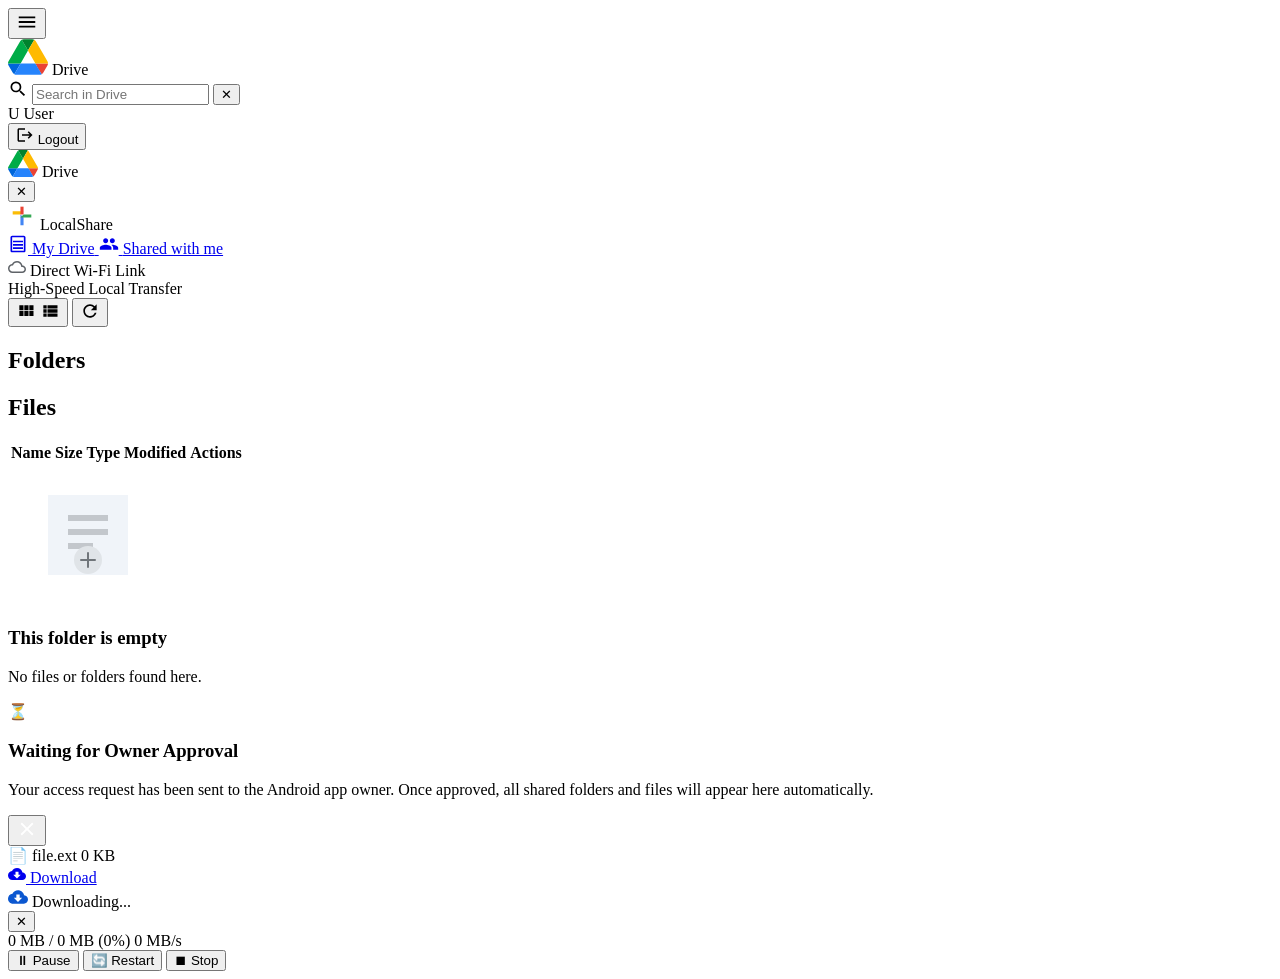
==== app/src/main/assets/www/index.html @ a2ed6866 "Add main CSS styles for Google Drive-like application layout and components" ====
<!doctype html>
<html lang="en">
<head>
  <meta charset="utf-8"/>
  <meta name="viewport" content="width=device-width, initial-scale=1, maximum-scale=1, viewport-fit=cover"/>
  <title>Google Drive - LocalShare</title>
  <link rel="stylesheet" href="/static/styles.css"/>
</head>
<body>
  <div class="drive-app">
    <!-- Top Google Drive Navigation Bar -->
    <header class="drive-topbar">
      <div class="topbar-left">
        <button id="btnToggleSidebar" class="btn-sidebar-toggle" aria-label="Toggle navigation menu" title="Main menu">
          <svg viewBox="0 0 24 24" width="22" height="22" fill="currentColor">
            <path d="M3 18h18v-2H3v2zm0-5h18v-2H3v2zm0-7v2h18V6H3z"/>
          </svg>
        </button>
        <div class="drive-logo-wrap" id="btnLogoHome" title="Google Drive">
          <!-- Official Google Drive Tri-color Triangle SVG -->
          <svg class="drive-logo-svg" viewBox="0 0 87.3 78" width="40" height="36">
            <path d="m6.6 66.85 3.85 6.65c.8 1.4 1.95 2.5 3.3 3.3l13.75-23.8h-27.5c0 1.55.4 3.1 1.2 4.5z" fill="#0066da"/>
            <path d="m43.65 25-13.75-23.8c-1.35.8-2.5 1.9-3.3 3.3l-25.4 44c-.8 1.4-1.2 2.95-1.2 4.5h27.5z" fill="#00ac47"/>
            <path d="m73.55 76.8c1.35-.8 2.5-1.9 3.3-3.3l1.6-2.75 7.65-13.25c.8-1.4 1.2-2.95 1.2-4.5h-27.502l5.852 11.5z" fill="#ea4335"/>
            <path d="m43.65 25 13.75-23.8c-1.35-.8-2.9-1.2-4.5-1.2h-18.5c-1.6 0-3.15.45-4.5 1.25z" fill="#00832d"/>
            <path d="m59.8 53h-32.3l-13.75 23.8c1.35.8 2.9 1.2 4.5 1.2h50.8c1.6 0 3.15-.45 4.5-1.2z" fill="#2684fc"/>
            <path d="m73.4 26.5-12.7-22c-.8-1.4-1.95-2.5-3.3-3.3l-13.75 23.8 16.15 28h27.45c0-1.55-.4-3.1-1.2-4.5z" fill="#ffba00"/>
          </svg>
          <span class="drive-brand-text">Drive</span>
        </div>
      </div>

      <!-- Center Search Bar (Google Drive Style) -->
      <div class="topbar-center">
        <div class="drive-search-box">
          <svg class="search-icon" viewBox="0 0 24 24" width="20" height="20">
            <path d="M15.5 14h-.79l-.28-.27A6.471 6.471 0 0 0 16 9.5 6.5 6.5 0 1 0 9.5 16c1.61 0 3.09-.59 4.23-1.57l.27.28v.79l5 4.99L20.49 19l-4.99-5zm-6 0C7.01 14 5 11.99 5 9.5S7.01 5 9.5 5 14 7.01 14 9.5 11.99 14 9.5 14z" fill="currentColor"/>
          </svg>
          <input type="text" id="searchInput" placeholder="Search in Drive" autocomplete="off"/>
          <button id="btnClearSearch" class="btn-clear-search hidden" title="Clear search">✕</button>
        </div>
      </div>

      <!-- Topbar Right Profile & Logout -->
      <div class="topbar-right">
        <div class="user-profile-badge" id="userBadge" title="Account">
          <span class="avatar-initial" id="avatarInitial">U</span>
          <span class="user-name-text" id="userName">User</span>
        </div>
        <button id="btnLogout" class="btn-drive-logout" title="Sign out">
          <svg viewBox="0 0 24 24" width="18" height="18" fill="currentColor">
            <path d="M17 7l-1.41 1.41L18.17 11H8v2h10.17l-2.58 2.58L17 17l5-5zM4 5h8V3H4c-1.1 0-2 .9-2 2v14c0 1.1.9 2 2 2h8v-2H4V5z"/>
          </svg>
          <span>Logout</span>
        </button>
      </div>
    </header>

    <!-- App Body (Sidebar + Content) -->
    <div class="drive-body">
      <!-- Backdrop for mobile drawer -->
      <div id="sidebarBackdrop" class="sidebar-backdrop"></div>

      <!-- Left Sidebar -->
      <aside class="drive-sidebar" id="driveSidebar">
        <!-- Mobile Drawer Top Bar -->
        <div class="sidebar-mobile-header">
          <div class="sidebar-mobile-title">
            <svg class="drive-logo-svg" viewBox="0 0 87.3 78" width="30" height="27">
              <path d="m6.6 66.85 3.85 6.65c.8 1.4 1.95 2.5 3.3 3.3l13.75-23.8h-27.5c0 1.55.4 3.1 1.2 4.5z" fill="#0066da"/>
              <path d="m43.65 25-13.75-23.8c-1.35.8-2.5 1.9-3.3 3.3l-25.4 44c-.8 1.4-1.2 2.95-1.2 4.5h27.5z" fill="#00ac47"/>
              <path d="m73.55 76.8c1.35-.8 2.5-1.9 3.3-3.3l1.6-2.75 7.65-13.25c.8-1.4 1.2-2.95 1.2-4.5h-27.502l5.852 11.5z" fill="#ea4335"/>
              <path d="m43.65 25 13.75-23.8c-1.35-.8-2.9-1.2-4.5-1.2h-18.5c-1.6 0-3.15.45-4.5 1.25z" fill="#00832d"/>
              <path d="m59.8 53h-32.3l-13.75 23.8c1.35.8 2.9 1.2 4.5 1.2h50.8c1.6 0 3.15-.45 4.5-1.2z" fill="#2684fc"/>
              <path d="m73.4 26.5-12.7-22c-.8-1.4-1.95-2.5-3.3-3.3l-13.75 23.8 16.15 28h27.45c0-1.55-.4-3.1-1.2-4.5z" fill="#ffba00"/>
            </svg>
            <span class="drive-brand-text">Drive</span>
          </div>
          <button id="btnCloseSidebar" class="btn-sidebar-close" aria-label="Close menu" title="Close">✕</button>
        </div>

        <!-- Google New Button (Replica Pill) -->
        <div class="new-btn-wrap">
          <div class="drive-new-btn" id="sidebarNewBtn" title="Local Drive Ready">
            <svg viewBox="0 0 36 36" width="28" height="28">
              <path fill="#4285F4" d="M16 16v14h4V20z"/>
              <path fill="#34A853" d="M30 16H20l-4 4h14z"/>
              <path fill="#FBBC05" d="M6 16h10l4-4H6z"/>
              <path fill="#EA4335" d="M20 16V6h-4v10z"/>
              <path fill="none" d="M0 0h36v36H0z"/>
            </svg>
            <span>LocalShare</span>
          </div>
        </div>

        <!-- Sidebar Navigation Items -->
        <nav class="drive-nav">
          <a href="#/folders/root" class="nav-item active" id="navMyDrive">
            <svg viewBox="0 0 24 24" width="20" height="20" fill="currentColor">
              <path d="M19 2H5c-1.1 0-2 .9-2 2v16c0 1.1.9 2 2 2h14c1.1 0 2-.9 2-2V4c0-1.1-.9-2-2-2zm0 18H5V4h14v16zM6 16h12v2H6zm0-4h12v2H6zm0-4h12v2H6z"/>
            </svg>
            <span>My Drive</span>
          </a>
          <a href="#/folders/root" class="nav-item" id="navShared">
            <svg viewBox="0 0 24 24" width="20" height="20" fill="currentColor">
              <path d="M16 11c1.66 0 2.99-1.34 2.99-3S17.66 5 16 5c-1.66 0-3 1.34-3 3s1.34 3 3 3zm-8 0c1.66 0 2.99-1.34 2.99-3S9.66 5 8 5C6.34 5 5 6.34 5 8s1.34 3 3 3zm0 2c-2.33 0-7 1.17-7 3.5V19h14v-2.5c0-2.33-4.67-3.5-7-3.5zm8 0c-.29 0-.62.02-.97.05 1.16.84 1.97 1.97 1.97 3.45V19h6v-2.5c0-2.33-4.67-3.5-7-3.5z"/>
            </svg>
            <span>Shared with me</span>
          </a>
          <div class="nav-divider"></div>
        </nav>

        <!-- Bottom Local Network Status -->
        <div class="sidebar-storage-box">
          <div class="storage-title">
            <svg viewBox="0 0 24 24" width="18" height="18" fill="#5f6368">
              <path d="M19.35 10.04C18.67 6.59 15.64 4 12 4 9.11 4 6.6 5.64 5.35 8.04 2.34 8.36 0 10.91 0 14c0 3.31 2.69 6 6 6h13c2.76 0 5-2.24 5-5 0-2.64-2.05-4.78-4.65-4.96zM19 18H6c-2.21 0-4-1.79-4-4 0-2.05 1.53-3.76 3.56-3.97l1.07-.11.5-.95C8.08 7.14 9.94 6 12 6c2.62 0 4.88 1.86 5.39 4.43l.3 1.5 1.53.11c1.56.1 2.78 1.41 2.78 2.96 0 1.65-1.35 3-3 3z"/>
            </svg>
            <span>Direct Wi-Fi Link</span>
          </div>
          <div class="storage-meter">
            <div class="storage-meter-fill"></div>
          </div>
          <div class="storage-caption">High-Speed Local Transfer</div>
        </div>
      </aside>

      <!-- Main Workspace -->
      <main class="drive-main">
        <!-- Main Breadcrumbs & Action Toolbar -->
        <div class="drive-main-header">
          <div class="drive-breadcrumbs" id="breadcrumbsContainer">
            <!-- Dynamically populated breadcrumb chips -->
          </div>

          <!-- Toolbar actions (View switcher, Refresh) -->
          <div class="drive-actions-toolbar">
            <button id="btnViewToggle" class="drive-tool-btn" title="Toggle List/Grid View">
              <svg id="iconGridView" viewBox="0 0 24 24" width="20" height="20" fill="currentColor">
                <path d="M4 11h5V5H4v6zm0 7h5v-6H4v6zm6 0h5v-6h-5v6zm6 0h5v-6h-5v6zm-6-7h5V5h-5v6zm6-6v6h5V5h-5z"/>
              </svg>
              <svg id="iconListView" class="hidden" viewBox="0 0 24 24" width="20" height="20" fill="currentColor">
                <path d="M4 14h4v-4H4v4zm0 5h4v-4H4v4zM4 9h4V5H4v4zm5 5h12v-4H9v4zm0 5h12v-4H9v4zM9 5v4h12V5H9z"/>
              </svg>
            </button>
            <button id="btnRefresh" class="drive-tool-btn" title="Refresh files">
              <svg viewBox="0 0 24 24" width="20" height="20" fill="currentColor">
                <path d="M17.65 6.35C16.2 4.9 14.21 4 12 4c-4.42 0-7.99 3.58-7.99 8s3.57 8 7.99 8c3.73 0 6.84-2.55 7.73-6h-2.08c-.82 2.33-3.04 4-5.65 4-3.31 0-6-2.69-6-6s2.69-6 6-6c1.66 0 3.14.69 4.22 1.78L13 11h7V4l-2.35 2.35z"/>
              </svg>
            </button>
          </div>
        </div>

        <!-- Scrollable Content View (Folders + Files) -->
        <div class="drive-content-scroll" id="contentScroll">
          <!-- Section 1: Folders -->
          <section id="foldersSection" class="content-section hidden">
            <h2 class="section-title">Folders</h2>
            <div id="foldersGrid" class="folders-grid"></div>
          </section>

          <!-- Section 2: Files -->
          <section id="filesSection" class="content-section hidden">
            <h2 class="section-title" id="filesSectionTitle">Files</h2>
            
            <!-- Grid View for Files -->
            <div id="filesGrid" class="files-grid"></div>

            <!-- List View for Files (Table) -->
            <div id="filesTableWrap" class="files-table-wrap hidden">
              <table class="drive-table">
                <thead>
                  <tr>
                    <th class="th-name">Name</th>
                    <th class="th-size">Size</th>
                    <th class="th-type">Type</th>
                    <th class="th-date">Modified</th>
                    <th class="th-actions">Actions</th>
                  </tr>
                </thead>
                <tbody id="filesTableBody"></tbody>
              </table>
            </div>
          </section>

          <!-- Empty State (Google Drive Style) -->
          <div id="emptyState" class="drive-empty-state hidden">
            <div class="empty-illustration">
              <svg viewBox="0 0 160 140" width="160" height="140">
                <path d="M40 30h80v80H40z" fill="#f0f4f9" rx="8"/>
                <path d="M60 50h40v6H60zm0 14h40v6H60zm0 14h25v6H60z" fill="#c3c7cc"/>
                <circle cx="80" cy="95" r="14" fill="#e0e4e8"/>
                <path d="M80 88v14m-7-7h14" stroke="#70757a" stroke-width="2" stroke-linecap="round"/>
              </svg>
            </div>
            <h3 id="emptyTitle">This folder is empty</h3>
            <p id="emptyDesc">No files or folders found here.</p>
          </div>

          <!-- Pending Approval Alert -->
          <div id="approvalNotice" class="approval-notice hidden">
            <div class="notice-icon">⏳</div>
            <div class="notice-content">
              <h3>Waiting for Owner Approval</h3>
              <p>Your access request has been sent to the Android app owner. Once approved, all shared folders and files will appear here automatically.</p>
            </div>
          </div>
        </div>
      </main>
    </div>

    <!-- Google Drive File Preview Modal (Fullscreen Overlay) -->
    <div id="previewModal" class="preview-modal hidden">
      <div class="modal-topbar">
        <div class="modal-topbar-left">
          <button id="btnCloseModal" class="modal-btn-icon" title="Close (Esc)">
            <svg viewBox="0 0 24 24" width="22" height="22" fill="white">
              <path d="M19 6.41L17.59 5 12 10.59 6.41 5 5 6.41 10.59 12 5 17.59 6.41 19 12 13.41 17.59 19 19 17.59 13.41 12z"/>
            </svg>
          </button>
          <div class="modal-file-info">
            <span class="modal-file-icon" id="modalFileIcon">📄</span>
            <span class="modal-file-name" id="modalFileName">file.ext</span>
            <span class="modal-file-size" id="modalFileSize">0 KB</span>
          </div>
        </div>
        <div class="modal-topbar-right">
          <a id="modalDownloadBtn" class="modal-btn-download" href="#" download>
            <svg viewBox="0 0 24 24" width="18" height="18" fill="currentColor">
              <path d="M19.35 10.04C18.67 6.59 15.64 4 12 4 9.11 4 6.6 5.64 5.35 8.04 2.34 8.36 0 10.91 0 14c0 3.31 2.69 6 6 6h13c2.76 0 5-2.24 5-5 0-2.64-2.05-4.78-4.65-4.96zM17 13l-5 5-5-5h3V9h4v4h3z"/>
            </svg>
            <span>Download</span>
          </a>
        </div>
      </div>

      <!-- Preview Body Container -->
      <div class="modal-preview-body" id="modalPreviewBody">
        <!-- Rendered dynamically (Image, Video, Audio, PDF, Code/Text, or Generic) -->
      </div>
    </div>

    <!-- Google Drive Resumable Chunk Download Drawer -->
    <div id="downloadDrawer" class="download-drawer hidden">
      <div class="drawer-header">
        <div class="drawer-title-wrap">
          <svg viewBox="0 0 24 24" width="20" height="20" fill="#0b57d0">
            <path d="M19.35 10.04C18.67 6.59 15.64 4 12 4 9.11 4 6.6 5.64 5.35 8.04 2.34 8.36 0 10.91 0 14c0 3.31 2.69 6 6 6h13c2.76 0 5-2.24 5-5 0-2.64-2.05-4.78-4.65-4.96zM17 13l-5 5-5-5h3V9h4v4h3z"/>
          </svg>
          <span id="drawerFileName" class="drawer-file-name">Downloading...</span>
        </div>
        <button id="btnCloseDrawer" class="drawer-btn-icon" title="Close">✕</button>
      </div>
      <div class="drawer-body" id="drawerBody">
        <div class="download-progress-track">
          <div id="downloadProgressBar" class="download-progress-bar"></div>
        </div>
        <div class="download-stats-row">
          <span id="downloadStatsText">0 MB / 0 MB (0%)</span>
          <span id="downloadSpeedText">0 MB/s</span>
        </div>
        <div class="download-controls-row">
          <button id="btnPauseResumeDownload" class="btn-drawer-action" title="Pause / Resume">
            <span id="pauseResumeIcon">⏸</span>
            <span id="pauseResumeLabel">Pause</span>
          </button>
          <button id="btnRestartDownload" class="btn-drawer-action" title="Restart">
            <span>🔄</span>
            <span>Restart</span>
          </button>
          <button id="btnCancelDownload" class="btn-drawer-action danger" title="Stop">
            <span>⏹</span>
            <span>Stop</span>
          </button>
        </div>
      </div>
    </div>
  </div>

  <script src="/static/app.js"></script>
</body>
</html>
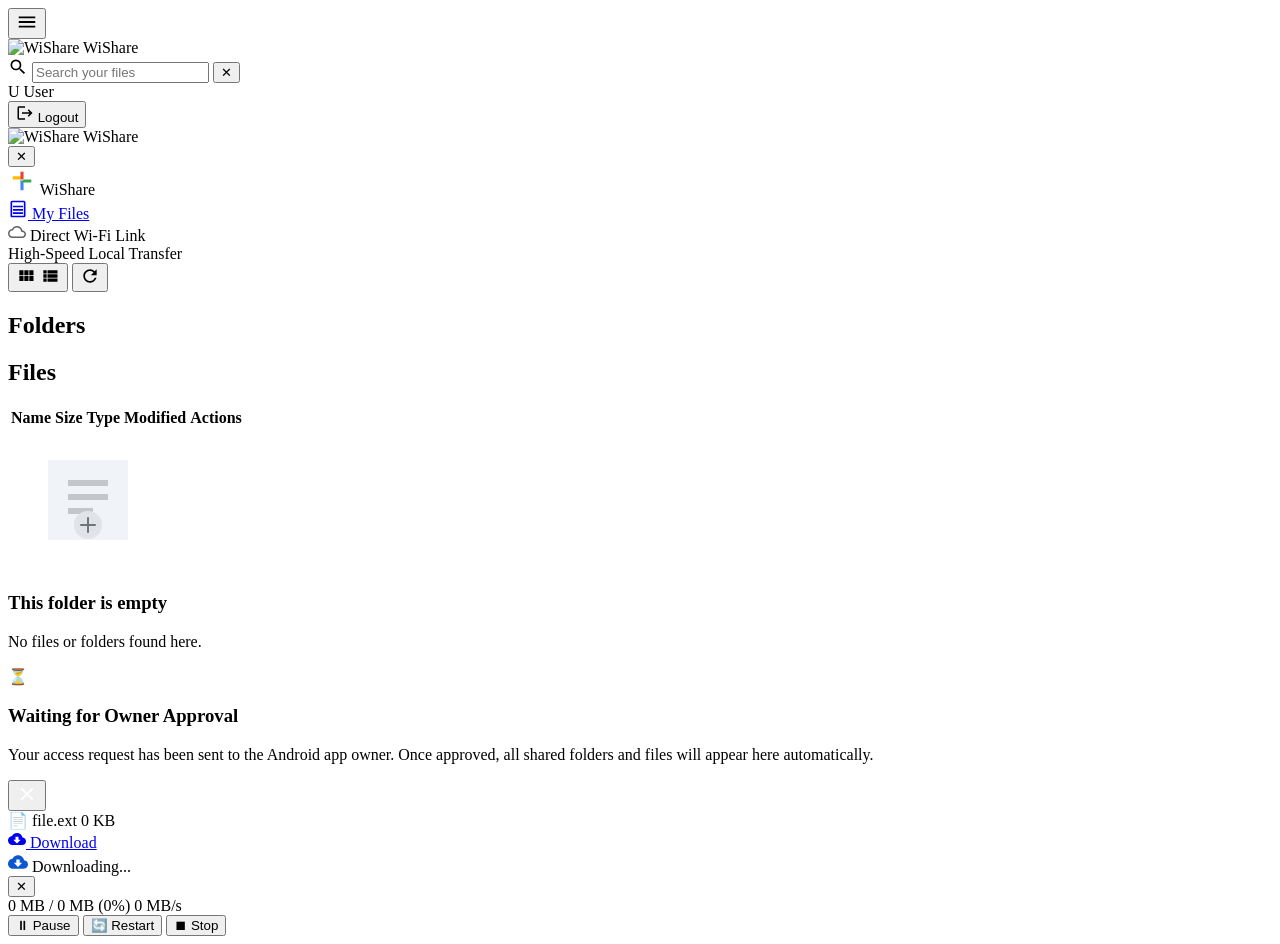
==== commit 97ad7416: "feat: initial implementation of WiShare Android file sharing app and web UI" ====
--- a/app/src/main/assets/www/index.html
+++ b/app/src/main/assets/www/index.html
@@ -1,42 +1,40 @@
 <!doctype html>
 <html lang="en">
+
 <head>
-  <meta charset="utf-8"/>
-  <meta name="viewport" content="width=device-width, initial-scale=1, maximum-scale=1, viewport-fit=cover"/>
-  <title>Google Drive - LocalShare</title>
-  <link rel="stylesheet" href="/static/styles.css"/>
+  <meta charset="utf-8" />
+  <meta name="viewport" content="width=device-width, initial-scale=1, maximum-scale=1, viewport-fit=cover" />
+  <title>WiShare — Fast, Private File Sharing</title>
+  <meta name="theme-color" content="#080d1c" />
+  <link rel="icon" type="image/png" href="/static/wishare-icon.png" />
+  <link rel="stylesheet" href="/static/styles.css" />
 </head>
+
 <body>
   <div class="drive-app">
-    <!-- Top Google Drive Navigation Bar -->
+    <!-- WiShare Navigation -->
     <header class="drive-topbar">
       <div class="topbar-left">
         <button id="btnToggleSidebar" class="btn-sidebar-toggle" aria-label="Toggle navigation menu" title="Main menu">
           <svg viewBox="0 0 24 24" width="22" height="22" fill="currentColor">
-            <path d="M3 18h18v-2H3v2zm0-5h18v-2H3v2zm0-7v2h18V6H3z"/>
+            <path d="M3 18h18v-2H3v2zm0-5h18v-2H3v2zm0-7v2h18V6H3z" />
           </svg>
         </button>
-        <div class="drive-logo-wrap" id="btnLogoHome" title="Google Drive">
-          <!-- Official Google Drive Tri-color Triangle SVG -->
-          <svg class="drive-logo-svg" viewBox="0 0 87.3 78" width="40" height="36">
-            <path d="m6.6 66.85 3.85 6.65c.8 1.4 1.95 2.5 3.3 3.3l13.75-23.8h-27.5c0 1.55.4 3.1 1.2 4.5z" fill="#0066da"/>
-            <path d="m43.65 25-13.75-23.8c-1.35.8-2.5 1.9-3.3 3.3l-25.4 44c-.8 1.4-1.2 2.95-1.2 4.5h27.5z" fill="#00ac47"/>
-            <path d="m73.55 76.8c1.35-.8 2.5-1.9 3.3-3.3l1.6-2.75 7.65-13.25c.8-1.4 1.2-2.95 1.2-4.5h-27.502l5.852 11.5z" fill="#ea4335"/>
-            <path d="m43.65 25 13.75-23.8c-1.35-.8-2.9-1.2-4.5-1.2h-18.5c-1.6 0-3.15.45-4.5 1.25z" fill="#00832d"/>
-            <path d="m59.8 53h-32.3l-13.75 23.8c1.35.8 2.9 1.2 4.5 1.2h50.8c1.6 0 3.15-.45 4.5-1.2z" fill="#2684fc"/>
-            <path d="m73.4 26.5-12.7-22c-.8-1.4-1.95-2.5-3.3-3.3l-13.75 23.8 16.15 28h27.45c0-1.55-.4-3.1-1.2-4.5z" fill="#ffba00"/>
-          </svg>
-          <span class="drive-brand-text">Drive</span>
-        </div>
-      </div>
-
-      <!-- Center Search Bar (Google Drive Style) -->
+        <div class="drive-logo-wrap" id="btnLogoHome" title="WiShare home">
+          <img class="drive-logo-svg" src="/static/wishare-icon.png" alt="WiShare" />
+          <span class="drive-brand-text">WiShare</span>
+        </div>
+      </div>
+
+      <!-- Center Search Bar (WiShare) -->
       <div class="topbar-center">
         <div class="drive-search-box">
           <svg class="search-icon" viewBox="0 0 24 24" width="20" height="20">
-            <path d="M15.5 14h-.79l-.28-.27A6.471 6.471 0 0 0 16 9.5 6.5 6.5 0 1 0 9.5 16c1.61 0 3.09-.59 4.23-1.57l.27.28v.79l5 4.99L20.49 19l-4.99-5zm-6 0C7.01 14 5 11.99 5 9.5S7.01 5 9.5 5 14 7.01 14 9.5 11.99 14 9.5 14z" fill="currentColor"/>
-          </svg>
-          <input type="text" id="searchInput" placeholder="Search in Drive" autocomplete="off"/>
+            <path
+              d="M15.5 14h-.79l-.28-.27A6.471 6.471 0 0 0 16 9.5 6.5 6.5 0 1 0 9.5 16c1.61 0 3.09-.59 4.23-1.57l.27.28v.79l5 4.99L20.49 19l-4.99-5zm-6 0C7.01 14 5 11.99 5 9.5S7.01 5 9.5 5 14 7.01 14 9.5 11.99 14 9.5 14z"
+              fill="currentColor" />
+          </svg>
+          <input type="text" id="searchInput" placeholder="Search your files" autocomplete="off" />
           <button id="btnClearSearch" class="btn-clear-search hidden" title="Clear search">✕</button>
         </div>
       </div>
@@ -49,7 +47,8 @@
         </div>
         <button id="btnLogout" class="btn-drive-logout" title="Sign out">
           <svg viewBox="0 0 24 24" width="18" height="18" fill="currentColor">
-            <path d="M17 7l-1.41 1.41L18.17 11H8v2h10.17l-2.58 2.58L17 17l5-5zM4 5h8V3H4c-1.1 0-2 .9-2 2v14c0 1.1.9 2 2 2h8v-2H4V5z"/>
+            <path
+              d="M17 7l-1.41 1.41L18.17 11H8v2h10.17l-2.58 2.58L17 17l5-5zM4 5h8V3H4c-1.1 0-2 .9-2 2v14c0 1.1.9 2 2 2h8v-2H4V5z" />
           </svg>
           <span>Logout</span>
         </button>
@@ -66,15 +65,8 @@
         <!-- Mobile Drawer Top Bar -->
         <div class="sidebar-mobile-header">
           <div class="sidebar-mobile-title">
-            <svg class="drive-logo-svg" viewBox="0 0 87.3 78" width="30" height="27">
-              <path d="m6.6 66.85 3.85 6.65c.8 1.4 1.95 2.5 3.3 3.3l13.75-23.8h-27.5c0 1.55.4 3.1 1.2 4.5z" fill="#0066da"/>
-              <path d="m43.65 25-13.75-23.8c-1.35.8-2.5 1.9-3.3 3.3l-25.4 44c-.8 1.4-1.2 2.95-1.2 4.5h27.5z" fill="#00ac47"/>
-              <path d="m73.55 76.8c1.35-.8 2.5-1.9 3.3-3.3l1.6-2.75 7.65-13.25c.8-1.4 1.2-2.95 1.2-4.5h-27.502l5.852 11.5z" fill="#ea4335"/>
-              <path d="m43.65 25 13.75-23.8c-1.35-.8-2.9-1.2-4.5-1.2h-18.5c-1.6 0-3.15.45-4.5 1.25z" fill="#00832d"/>
-              <path d="m59.8 53h-32.3l-13.75 23.8c1.35.8 2.9 1.2 4.5 1.2h50.8c1.6 0 3.15-.45 4.5-1.2z" fill="#2684fc"/>
-              <path d="m73.4 26.5-12.7-22c-.8-1.4-1.95-2.5-3.3-3.3l-13.75 23.8 16.15 28h27.45c0-1.55-.4-3.1-1.2-4.5z" fill="#ffba00"/>
-            </svg>
-            <span class="drive-brand-text">Drive</span>
+            <img class="drive-logo-svg" src="/static/wishare-icon.png" alt="WiShare" />
+            <span class="drive-brand-text">WiShare</span>
           </div>
           <button id="btnCloseSidebar" class="btn-sidebar-close" aria-label="Close menu" title="Close">✕</button>
         </div>
@@ -83,13 +75,13 @@
         <div class="new-btn-wrap">
           <div class="drive-new-btn" id="sidebarNewBtn" title="Local Drive Ready">
             <svg viewBox="0 0 36 36" width="28" height="28">
-              <path fill="#4285F4" d="M16 16v14h4V20z"/>
-              <path fill="#34A853" d="M30 16H20l-4 4h14z"/>
-              <path fill="#FBBC05" d="M6 16h10l4-4H6z"/>
-              <path fill="#EA4335" d="M20 16V6h-4v10z"/>
-              <path fill="none" d="M0 0h36v36H0z"/>
-            </svg>
-            <span>LocalShare</span>
+              <path fill="#4285F4" d="M16 16v14h4V20z" />
+              <path fill="#34A853" d="M30 16H20l-4 4h14z" />
+              <path fill="#FBBC05" d="M6 16h10l4-4H6z" />
+              <path fill="#EA4335" d="M20 16V6h-4v10z" />
+              <path fill="none" d="M0 0h36v36H0z" />
+            </svg>
+            <span>WiShare</span>
           </div>
         </div>
 
@@ -97,15 +89,10 @@
         <nav class="drive-nav">
           <a href="#/folders/root" class="nav-item active" id="navMyDrive">
             <svg viewBox="0 0 24 24" width="20" height="20" fill="currentColor">
-              <path d="M19 2H5c-1.1 0-2 .9-2 2v16c0 1.1.9 2 2 2h14c1.1 0 2-.9 2-2V4c0-1.1-.9-2-2-2zm0 18H5V4h14v16zM6 16h12v2H6zm0-4h12v2H6zm0-4h12v2H6z"/>
-            </svg>
-            <span>My Drive</span>
-          </a>
-          <a href="#/folders/root" class="nav-item" id="navShared">
-            <svg viewBox="0 0 24 24" width="20" height="20" fill="currentColor">
-              <path d="M16 11c1.66 0 2.99-1.34 2.99-3S17.66 5 16 5c-1.66 0-3 1.34-3 3s1.34 3 3 3zm-8 0c1.66 0 2.99-1.34 2.99-3S9.66 5 8 5C6.34 5 5 6.34 5 8s1.34 3 3 3zm0 2c-2.33 0-7 1.17-7 3.5V19h14v-2.5c0-2.33-4.67-3.5-7-3.5zm8 0c-.29 0-.62.02-.97.05 1.16.84 1.97 1.97 1.97 3.45V19h6v-2.5c0-2.33-4.67-3.5-7-3.5z"/>
-            </svg>
-            <span>Shared with me</span>
+              <path
+                d="M19 2H5c-1.1 0-2 .9-2 2v16c0 1.1.9 2 2 2h14c1.1 0 2-.9 2-2V4c0-1.1-.9-2-2-2zm0 18H5V4h14v16zM6 16h12v2H6zm0-4h12v2H6zm0-4h12v2H6z" />
+            </svg>
+            <span>My Files</span>
           </a>
           <div class="nav-divider"></div>
         </nav>
@@ -114,7 +101,8 @@
         <div class="sidebar-storage-box">
           <div class="storage-title">
             <svg viewBox="0 0 24 24" width="18" height="18" fill="#5f6368">
-              <path d="M19.35 10.04C18.67 6.59 15.64 4 12 4 9.11 4 6.6 5.64 5.35 8.04 2.34 8.36 0 10.91 0 14c0 3.31 2.69 6 6 6h13c2.76 0 5-2.24 5-5 0-2.64-2.05-4.78-4.65-4.96zM19 18H6c-2.21 0-4-1.79-4-4 0-2.05 1.53-3.76 3.56-3.97l1.07-.11.5-.95C8.08 7.14 9.94 6 12 6c2.62 0 4.88 1.86 5.39 4.43l.3 1.5 1.53.11c1.56.1 2.78 1.41 2.78 2.96 0 1.65-1.35 3-3 3z"/>
+              <path
+                d="M19.35 10.04C18.67 6.59 15.64 4 12 4 9.11 4 6.6 5.64 5.35 8.04 2.34 8.36 0 10.91 0 14c0 3.31 2.69 6 6 6h13c2.76 0 5-2.24 5-5 0-2.64-2.05-4.78-4.65-4.96zM19 18H6c-2.21 0-4-1.79-4-4 0-2.05 1.53-3.76 3.56-3.97l1.07-.11.5-.95C8.08 7.14 9.94 6 12 6c2.62 0 4.88 1.86 5.39 4.43l.3 1.5 1.53.11c1.56.1 2.78 1.41 2.78 2.96 0 1.65-1.35 3-3 3z" />
             </svg>
             <span>Direct Wi-Fi Link</span>
           </div>
@@ -137,15 +125,16 @@
           <div class="drive-actions-toolbar">
             <button id="btnViewToggle" class="drive-tool-btn" title="Toggle List/Grid View">
               <svg id="iconGridView" viewBox="0 0 24 24" width="20" height="20" fill="currentColor">
-                <path d="M4 11h5V5H4v6zm0 7h5v-6H4v6zm6 0h5v-6h-5v6zm6 0h5v-6h-5v6zm-6-7h5V5h-5v6zm6-6v6h5V5h-5z"/>
+                <path d="M4 11h5V5H4v6zm0 7h5v-6H4v6zm6 0h5v-6h-5v6zm6 0h5v-6h-5v6zm-6-7h5V5h-5v6zm6-6v6h5V5h-5z" />
               </svg>
               <svg id="iconListView" class="hidden" viewBox="0 0 24 24" width="20" height="20" fill="currentColor">
-                <path d="M4 14h4v-4H4v4zm0 5h4v-4H4v4zM4 9h4V5H4v4zm5 5h12v-4H9v4zm0 5h12v-4H9v4zM9 5v4h12V5H9z"/>
+                <path d="M4 14h4v-4H4v4zm0 5h4v-4H4v4zM4 9h4V5H4v4zm5 5h12v-4H9v4zm0 5h12v-4H9v4zM9 5v4h12V5H9z" />
               </svg>
             </button>
             <button id="btnRefresh" class="drive-tool-btn" title="Refresh files">
               <svg viewBox="0 0 24 24" width="20" height="20" fill="currentColor">
-                <path d="M17.65 6.35C16.2 4.9 14.21 4 12 4c-4.42 0-7.99 3.58-7.99 8s3.57 8 7.99 8c3.73 0 6.84-2.55 7.73-6h-2.08c-.82 2.33-3.04 4-5.65 4-3.31 0-6-2.69-6-6s2.69-6 6-6c1.66 0 3.14.69 4.22 1.78L13 11h7V4l-2.35 2.35z"/>
+                <path
+                  d="M17.65 6.35C16.2 4.9 14.21 4 12 4c-4.42 0-7.99 3.58-7.99 8s3.57 8 7.99 8c3.73 0 6.84-2.55 7.73-6h-2.08c-.82 2.33-3.04 4-5.65 4-3.31 0-6-2.69-6-6s2.69-6 6-6c1.66 0 3.14.69 4.22 1.78L13 11h7V4l-2.35 2.35z" />
               </svg>
             </button>
           </div>
@@ -162,7 +151,7 @@
           <!-- Section 2: Files -->
           <section id="filesSection" class="content-section hidden">
             <h2 class="section-title" id="filesSectionTitle">Files</h2>
-            
+
             <!-- Grid View for Files -->
             <div id="filesGrid" class="files-grid"></div>
 
@@ -183,14 +172,14 @@
             </div>
           </section>
 
-          <!-- Empty State (Google Drive Style) -->
+          <!-- Empty State (WiShare) -->
           <div id="emptyState" class="drive-empty-state hidden">
             <div class="empty-illustration">
               <svg viewBox="0 0 160 140" width="160" height="140">
-                <path d="M40 30h80v80H40z" fill="#f0f4f9" rx="8"/>
-                <path d="M60 50h40v6H60zm0 14h40v6H60zm0 14h25v6H60z" fill="#c3c7cc"/>
-                <circle cx="80" cy="95" r="14" fill="#e0e4e8"/>
-                <path d="M80 88v14m-7-7h14" stroke="#70757a" stroke-width="2" stroke-linecap="round"/>
+                <path d="M40 30h80v80H40z" fill="#f0f4f9" rx="8" />
+                <path d="M60 50h40v6H60zm0 14h40v6H60zm0 14h25v6H60z" fill="#c3c7cc" />
+                <circle cx="80" cy="95" r="14" fill="#e0e4e8" />
+                <path d="M80 88v14m-7-7h14" stroke="#70757a" stroke-width="2" stroke-linecap="round" />
               </svg>
             </div>
             <h3 id="emptyTitle">This folder is empty</h3>
@@ -202,20 +191,22 @@
             <div class="notice-icon">⏳</div>
             <div class="notice-content">
               <h3>Waiting for Owner Approval</h3>
-              <p>Your access request has been sent to the Android app owner. Once approved, all shared folders and files will appear here automatically.</p>
+              <p>Your access request has been sent to the Android app owner. Once approved, all shared folders and files
+                will appear here automatically.</p>
             </div>
           </div>
         </div>
       </main>
     </div>
 
-    <!-- Google Drive File Preview Modal (Fullscreen Overlay) -->
+    <!-- WiShare File Preview (Fullscreen Overlay) -->
     <div id="previewModal" class="preview-modal hidden">
       <div class="modal-topbar">
         <div class="modal-topbar-left">
           <button id="btnCloseModal" class="modal-btn-icon" title="Close (Esc)">
             <svg viewBox="0 0 24 24" width="22" height="22" fill="white">
-              <path d="M19 6.41L17.59 5 12 10.59 6.41 5 5 6.41 10.59 12 5 17.59 6.41 19 12 13.41 17.59 19 19 17.59 13.41 12z"/>
+              <path
+                d="M19 6.41L17.59 5 12 10.59 6.41 5 5 6.41 10.59 12 5 17.59 6.41 19 12 13.41 17.59 19 19 17.59 13.41 12z" />
             </svg>
           </button>
           <div class="modal-file-info">
@@ -227,7 +218,8 @@
         <div class="modal-topbar-right">
           <a id="modalDownloadBtn" class="modal-btn-download" href="#" download>
             <svg viewBox="0 0 24 24" width="18" height="18" fill="currentColor">
-              <path d="M19.35 10.04C18.67 6.59 15.64 4 12 4 9.11 4 6.6 5.64 5.35 8.04 2.34 8.36 0 10.91 0 14c0 3.31 2.69 6 6 6h13c2.76 0 5-2.24 5-5 0-2.64-2.05-4.78-4.65-4.96zM17 13l-5 5-5-5h3V9h4v4h3z"/>
+              <path
+                d="M19.35 10.04C18.67 6.59 15.64 4 12 4 9.11 4 6.6 5.64 5.35 8.04 2.34 8.36 0 10.91 0 14c0 3.31 2.69 6 6 6h13c2.76 0 5-2.24 5-5 0-2.64-2.05-4.78-4.65-4.96zM17 13l-5 5-5-5h3V9h4v4h3z" />
             </svg>
             <span>Download</span>
           </a>
@@ -240,12 +232,13 @@
       </div>
     </div>
 
-    <!-- Google Drive Resumable Chunk Download Drawer -->
+    <!-- WiShare Resumable Download -->
     <div id="downloadDrawer" class="download-drawer hidden">
       <div class="drawer-header">
         <div class="drawer-title-wrap">
           <svg viewBox="0 0 24 24" width="20" height="20" fill="#0b57d0">
-            <path d="M19.35 10.04C18.67 6.59 15.64 4 12 4 9.11 4 6.6 5.64 5.35 8.04 2.34 8.36 0 10.91 0 14c0 3.31 2.69 6 6 6h13c2.76 0 5-2.24 5-5 0-2.64-2.05-4.78-4.65-4.96zM17 13l-5 5-5-5h3V9h4v4h3z"/>
+            <path
+              d="M19.35 10.04C18.67 6.59 15.64 4 12 4 9.11 4 6.6 5.64 5.35 8.04 2.34 8.36 0 10.91 0 14c0 3.31 2.69 6 6 6h13c2.76 0 5-2.24 5-5 0-2.64-2.05-4.78-4.65-4.96zM17 13l-5 5-5-5h3V9h4v4h3z" />
           </svg>
           <span id="drawerFileName" class="drawer-file-name">Downloading...</span>
         </div>
@@ -279,4 +272,5 @@
 
   <script src="/static/app.js"></script>
 </body>
-</html>
+
+</html>
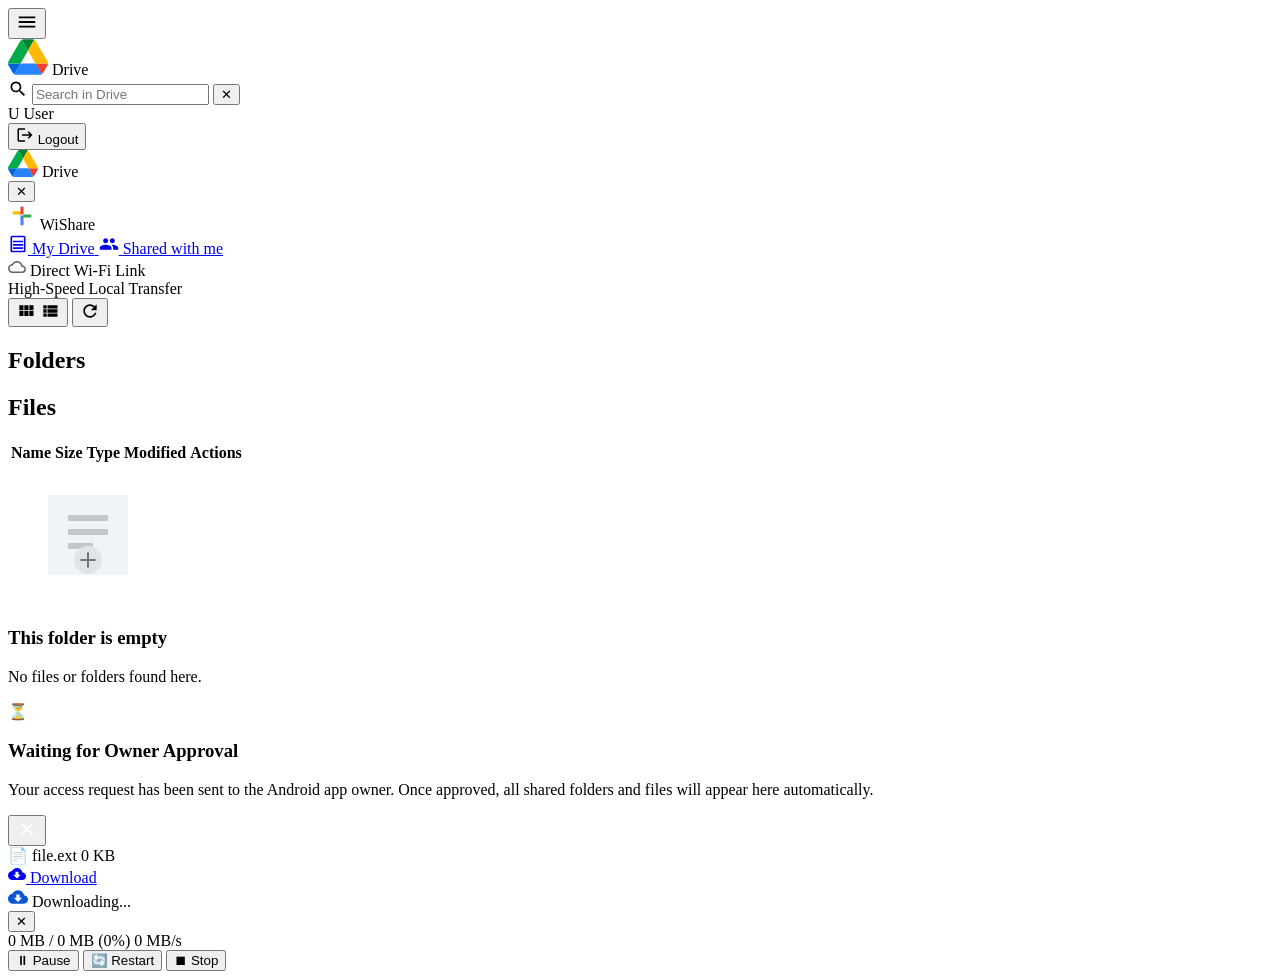
==== commit bff1e989: "feat: initialize localshare android application structure and core features" ====
--- a/app/src/main/assets/www/index.html
+++ b/app/src/main/assets/www/index.html
@@ -1,40 +1,42 @@
 <!doctype html>
 <html lang="en">
-
 <head>
-  <meta charset="utf-8" />
-  <meta name="viewport" content="width=device-width, initial-scale=1, maximum-scale=1, viewport-fit=cover" />
-  <title>WiShare — Fast, Private File Sharing</title>
-  <meta name="theme-color" content="#080d1c" />
-  <link rel="icon" type="image/png" href="/static/wishare-icon.png" />
-  <link rel="stylesheet" href="/static/styles.css" />
+  <meta charset="utf-8"/>
+  <meta name="viewport" content="width=device-width, initial-scale=1, maximum-scale=1, viewport-fit=cover"/>
+  <title>WiShare - Local File Sharing</title>
+  <link rel="stylesheet" href="/static/styles.css"/>
 </head>
-
 <body>
   <div class="drive-app">
-    <!-- WiShare Navigation -->
+    <!-- Top Google Drive Navigation Bar -->
     <header class="drive-topbar">
       <div class="topbar-left">
         <button id="btnToggleSidebar" class="btn-sidebar-toggle" aria-label="Toggle navigation menu" title="Main menu">
           <svg viewBox="0 0 24 24" width="22" height="22" fill="currentColor">
-            <path d="M3 18h18v-2H3v2zm0-5h18v-2H3v2zm0-7v2h18V6H3z" />
+            <path d="M3 18h18v-2H3v2zm0-5h18v-2H3v2zm0-7v2h18V6H3z"/>
           </svg>
         </button>
-        <div class="drive-logo-wrap" id="btnLogoHome" title="WiShare home">
-          <img class="drive-logo-svg" src="/static/wishare-icon.png" alt="WiShare" />
-          <span class="drive-brand-text">WiShare</span>
-        </div>
-      </div>
-
-      <!-- Center Search Bar (WiShare) -->
+        <div class="drive-logo-wrap" id="btnLogoHome" title="Google Drive">
+          <!-- Official Google Drive Tri-color Triangle SVG -->
+          <svg class="drive-logo-svg" viewBox="0 0 87.3 78" width="40" height="36">
+            <path d="m6.6 66.85 3.85 6.65c.8 1.4 1.95 2.5 3.3 3.3l13.75-23.8h-27.5c0 1.55.4 3.1 1.2 4.5z" fill="#0066da"/>
+            <path d="m43.65 25-13.75-23.8c-1.35.8-2.5 1.9-3.3 3.3l-25.4 44c-.8 1.4-1.2 2.95-1.2 4.5h27.5z" fill="#00ac47"/>
+            <path d="m73.55 76.8c1.35-.8 2.5-1.9 3.3-3.3l1.6-2.75 7.65-13.25c.8-1.4 1.2-2.95 1.2-4.5h-27.502l5.852 11.5z" fill="#ea4335"/>
+            <path d="m43.65 25 13.75-23.8c-1.35-.8-2.9-1.2-4.5-1.2h-18.5c-1.6 0-3.15.45-4.5 1.25z" fill="#00832d"/>
+            <path d="m59.8 53h-32.3l-13.75 23.8c1.35.8 2.9 1.2 4.5 1.2h50.8c1.6 0 3.15-.45 4.5-1.2z" fill="#2684fc"/>
+            <path d="m73.4 26.5-12.7-22c-.8-1.4-1.95-2.5-3.3-3.3l-13.75 23.8 16.15 28h27.45c0-1.55-.4-3.1-1.2-4.5z" fill="#ffba00"/>
+          </svg>
+          <span class="drive-brand-text">Drive</span>
+        </div>
+      </div>
+
+      <!-- Center Search Bar (Google Drive Style) -->
       <div class="topbar-center">
         <div class="drive-search-box">
           <svg class="search-icon" viewBox="0 0 24 24" width="20" height="20">
-            <path
-              d="M15.5 14h-.79l-.28-.27A6.471 6.471 0 0 0 16 9.5 6.5 6.5 0 1 0 9.5 16c1.61 0 3.09-.59 4.23-1.57l.27.28v.79l5 4.99L20.49 19l-4.99-5zm-6 0C7.01 14 5 11.99 5 9.5S7.01 5 9.5 5 14 7.01 14 9.5 11.99 14 9.5 14z"
-              fill="currentColor" />
-          </svg>
-          <input type="text" id="searchInput" placeholder="Search your files" autocomplete="off" />
+            <path d="M15.5 14h-.79l-.28-.27A6.471 6.471 0 0 0 16 9.5 6.5 6.5 0 1 0 9.5 16c1.61 0 3.09-.59 4.23-1.57l.27.28v.79l5 4.99L20.49 19l-4.99-5zm-6 0C7.01 14 5 11.99 5 9.5S7.01 5 9.5 5 14 7.01 14 9.5 11.99 14 9.5 14z" fill="currentColor"/>
+          </svg>
+          <input type="text" id="searchInput" placeholder="Search in Drive" autocomplete="off"/>
           <button id="btnClearSearch" class="btn-clear-search hidden" title="Clear search">✕</button>
         </div>
       </div>
@@ -47,8 +49,7 @@
         </div>
         <button id="btnLogout" class="btn-drive-logout" title="Sign out">
           <svg viewBox="0 0 24 24" width="18" height="18" fill="currentColor">
-            <path
-              d="M17 7l-1.41 1.41L18.17 11H8v2h10.17l-2.58 2.58L17 17l5-5zM4 5h8V3H4c-1.1 0-2 .9-2 2v14c0 1.1.9 2 2 2h8v-2H4V5z" />
+            <path d="M17 7l-1.41 1.41L18.17 11H8v2h10.17l-2.58 2.58L17 17l5-5zM4 5h8V3H4c-1.1 0-2 .9-2 2v14c0 1.1.9 2 2 2h8v-2H4V5z"/>
           </svg>
           <span>Logout</span>
         </button>
@@ -65,8 +66,15 @@
         <!-- Mobile Drawer Top Bar -->
         <div class="sidebar-mobile-header">
           <div class="sidebar-mobile-title">
-            <img class="drive-logo-svg" src="/static/wishare-icon.png" alt="WiShare" />
-            <span class="drive-brand-text">WiShare</span>
+            <svg class="drive-logo-svg" viewBox="0 0 87.3 78" width="30" height="27">
+              <path d="m6.6 66.85 3.85 6.65c.8 1.4 1.95 2.5 3.3 3.3l13.75-23.8h-27.5c0 1.55.4 3.1 1.2 4.5z" fill="#0066da"/>
+              <path d="m43.65 25-13.75-23.8c-1.35.8-2.5 1.9-3.3 3.3l-25.4 44c-.8 1.4-1.2 2.95-1.2 4.5h27.5z" fill="#00ac47"/>
+              <path d="m73.55 76.8c1.35-.8 2.5-1.9 3.3-3.3l1.6-2.75 7.65-13.25c.8-1.4 1.2-2.95 1.2-4.5h-27.502l5.852 11.5z" fill="#ea4335"/>
+              <path d="m43.65 25 13.75-23.8c-1.35-.8-2.9-1.2-4.5-1.2h-18.5c-1.6 0-3.15.45-4.5 1.25z" fill="#00832d"/>
+              <path d="m59.8 53h-32.3l-13.75 23.8c1.35.8 2.9 1.2 4.5 1.2h50.8c1.6 0 3.15-.45 4.5-1.2z" fill="#2684fc"/>
+              <path d="m73.4 26.5-12.7-22c-.8-1.4-1.95-2.5-3.3-3.3l-13.75 23.8 16.15 28h27.45c0-1.55-.4-3.1-1.2-4.5z" fill="#ffba00"/>
+            </svg>
+            <span class="drive-brand-text">Drive</span>
           </div>
           <button id="btnCloseSidebar" class="btn-sidebar-close" aria-label="Close menu" title="Close">✕</button>
         </div>
@@ -75,11 +83,11 @@
         <div class="new-btn-wrap">
           <div class="drive-new-btn" id="sidebarNewBtn" title="Local Drive Ready">
             <svg viewBox="0 0 36 36" width="28" height="28">
-              <path fill="#4285F4" d="M16 16v14h4V20z" />
-              <path fill="#34A853" d="M30 16H20l-4 4h14z" />
-              <path fill="#FBBC05" d="M6 16h10l4-4H6z" />
-              <path fill="#EA4335" d="M20 16V6h-4v10z" />
-              <path fill="none" d="M0 0h36v36H0z" />
+              <path fill="#4285F4" d="M16 16v14h4V20z"/>
+              <path fill="#34A853" d="M30 16H20l-4 4h14z"/>
+              <path fill="#FBBC05" d="M6 16h10l4-4H6z"/>
+              <path fill="#EA4335" d="M20 16V6h-4v10z"/>
+              <path fill="none" d="M0 0h36v36H0z"/>
             </svg>
             <span>WiShare</span>
           </div>
@@ -89,10 +97,15 @@
         <nav class="drive-nav">
           <a href="#/folders/root" class="nav-item active" id="navMyDrive">
             <svg viewBox="0 0 24 24" width="20" height="20" fill="currentColor">
-              <path
-                d="M19 2H5c-1.1 0-2 .9-2 2v16c0 1.1.9 2 2 2h14c1.1 0 2-.9 2-2V4c0-1.1-.9-2-2-2zm0 18H5V4h14v16zM6 16h12v2H6zm0-4h12v2H6zm0-4h12v2H6z" />
-            </svg>
-            <span>My Files</span>
+              <path d="M19 2H5c-1.1 0-2 .9-2 2v16c0 1.1.9 2 2 2h14c1.1 0 2-.9 2-2V4c0-1.1-.9-2-2-2zm0 18H5V4h14v16zM6 16h12v2H6zm0-4h12v2H6zm0-4h12v2H6z"/>
+            </svg>
+            <span>My Drive</span>
+          </a>
+          <a href="#/folders/root" class="nav-item" id="navShared">
+            <svg viewBox="0 0 24 24" width="20" height="20" fill="currentColor">
+              <path d="M16 11c1.66 0 2.99-1.34 2.99-3S17.66 5 16 5c-1.66 0-3 1.34-3 3s1.34 3 3 3zm-8 0c1.66 0 2.99-1.34 2.99-3S9.66 5 8 5C6.34 5 5 6.34 5 8s1.34 3 3 3zm0 2c-2.33 0-7 1.17-7 3.5V19h14v-2.5c0-2.33-4.67-3.5-7-3.5zm8 0c-.29 0-.62.02-.97.05 1.16.84 1.97 1.97 1.97 3.45V19h6v-2.5c0-2.33-4.67-3.5-7-3.5z"/>
+            </svg>
+            <span>Shared with me</span>
           </a>
           <div class="nav-divider"></div>
         </nav>
@@ -101,8 +114,7 @@
         <div class="sidebar-storage-box">
           <div class="storage-title">
             <svg viewBox="0 0 24 24" width="18" height="18" fill="#5f6368">
-              <path
-                d="M19.35 10.04C18.67 6.59 15.64 4 12 4 9.11 4 6.6 5.64 5.35 8.04 2.34 8.36 0 10.91 0 14c0 3.31 2.69 6 6 6h13c2.76 0 5-2.24 5-5 0-2.64-2.05-4.78-4.65-4.96zM19 18H6c-2.21 0-4-1.79-4-4 0-2.05 1.53-3.76 3.56-3.97l1.07-.11.5-.95C8.08 7.14 9.94 6 12 6c2.62 0 4.88 1.86 5.39 4.43l.3 1.5 1.53.11c1.56.1 2.78 1.41 2.78 2.96 0 1.65-1.35 3-3 3z" />
+              <path d="M19.35 10.04C18.67 6.59 15.64 4 12 4 9.11 4 6.6 5.64 5.35 8.04 2.34 8.36 0 10.91 0 14c0 3.31 2.69 6 6 6h13c2.76 0 5-2.24 5-5 0-2.64-2.05-4.78-4.65-4.96zM19 18H6c-2.21 0-4-1.79-4-4 0-2.05 1.53-3.76 3.56-3.97l1.07-.11.5-.95C8.08 7.14 9.94 6 12 6c2.62 0 4.88 1.86 5.39 4.43l.3 1.5 1.53.11c1.56.1 2.78 1.41 2.78 2.96 0 1.65-1.35 3-3 3z"/>
             </svg>
             <span>Direct Wi-Fi Link</span>
           </div>
@@ -125,16 +137,15 @@
           <div class="drive-actions-toolbar">
             <button id="btnViewToggle" class="drive-tool-btn" title="Toggle List/Grid View">
               <svg id="iconGridView" viewBox="0 0 24 24" width="20" height="20" fill="currentColor">
-                <path d="M4 11h5V5H4v6zm0 7h5v-6H4v6zm6 0h5v-6h-5v6zm6 0h5v-6h-5v6zm-6-7h5V5h-5v6zm6-6v6h5V5h-5z" />
+                <path d="M4 11h5V5H4v6zm0 7h5v-6H4v6zm6 0h5v-6h-5v6zm6 0h5v-6h-5v6zm-6-7h5V5h-5v6zm6-6v6h5V5h-5z"/>
               </svg>
               <svg id="iconListView" class="hidden" viewBox="0 0 24 24" width="20" height="20" fill="currentColor">
-                <path d="M4 14h4v-4H4v4zm0 5h4v-4H4v4zM4 9h4V5H4v4zm5 5h12v-4H9v4zm0 5h12v-4H9v4zM9 5v4h12V5H9z" />
+                <path d="M4 14h4v-4H4v4zm0 5h4v-4H4v4zM4 9h4V5H4v4zm5 5h12v-4H9v4zm0 5h12v-4H9v4zM9 5v4h12V5H9z"/>
               </svg>
             </button>
             <button id="btnRefresh" class="drive-tool-btn" title="Refresh files">
               <svg viewBox="0 0 24 24" width="20" height="20" fill="currentColor">
-                <path
-                  d="M17.65 6.35C16.2 4.9 14.21 4 12 4c-4.42 0-7.99 3.58-7.99 8s3.57 8 7.99 8c3.73 0 6.84-2.55 7.73-6h-2.08c-.82 2.33-3.04 4-5.65 4-3.31 0-6-2.69-6-6s2.69-6 6-6c1.66 0 3.14.69 4.22 1.78L13 11h7V4l-2.35 2.35z" />
+                <path d="M17.65 6.35C16.2 4.9 14.21 4 12 4c-4.42 0-7.99 3.58-7.99 8s3.57 8 7.99 8c3.73 0 6.84-2.55 7.73-6h-2.08c-.82 2.33-3.04 4-5.65 4-3.31 0-6-2.69-6-6s2.69-6 6-6c1.66 0 3.14.69 4.22 1.78L13 11h7V4l-2.35 2.35z"/>
               </svg>
             </button>
           </div>
@@ -151,7 +162,7 @@
           <!-- Section 2: Files -->
           <section id="filesSection" class="content-section hidden">
             <h2 class="section-title" id="filesSectionTitle">Files</h2>
-
+            
             <!-- Grid View for Files -->
             <div id="filesGrid" class="files-grid"></div>
 
@@ -172,14 +183,14 @@
             </div>
           </section>
 
-          <!-- Empty State (WiShare) -->
+          <!-- Empty State (Google Drive Style) -->
           <div id="emptyState" class="drive-empty-state hidden">
             <div class="empty-illustration">
               <svg viewBox="0 0 160 140" width="160" height="140">
-                <path d="M40 30h80v80H40z" fill="#f0f4f9" rx="8" />
-                <path d="M60 50h40v6H60zm0 14h40v6H60zm0 14h25v6H60z" fill="#c3c7cc" />
-                <circle cx="80" cy="95" r="14" fill="#e0e4e8" />
-                <path d="M80 88v14m-7-7h14" stroke="#70757a" stroke-width="2" stroke-linecap="round" />
+                <path d="M40 30h80v80H40z" fill="#f0f4f9" rx="8"/>
+                <path d="M60 50h40v6H60zm0 14h40v6H60zm0 14h25v6H60z" fill="#c3c7cc"/>
+                <circle cx="80" cy="95" r="14" fill="#e0e4e8"/>
+                <path d="M80 88v14m-7-7h14" stroke="#70757a" stroke-width="2" stroke-linecap="round"/>
               </svg>
             </div>
             <h3 id="emptyTitle">This folder is empty</h3>
@@ -191,22 +202,20 @@
             <div class="notice-icon">⏳</div>
             <div class="notice-content">
               <h3>Waiting for Owner Approval</h3>
-              <p>Your access request has been sent to the Android app owner. Once approved, all shared folders and files
-                will appear here automatically.</p>
+              <p>Your access request has been sent to the Android app owner. Once approved, all shared folders and files will appear here automatically.</p>
             </div>
           </div>
         </div>
       </main>
     </div>
 
-    <!-- WiShare File Preview (Fullscreen Overlay) -->
+    <!-- Google Drive File Preview Modal (Fullscreen Overlay) -->
     <div id="previewModal" class="preview-modal hidden">
       <div class="modal-topbar">
         <div class="modal-topbar-left">
           <button id="btnCloseModal" class="modal-btn-icon" title="Close (Esc)">
             <svg viewBox="0 0 24 24" width="22" height="22" fill="white">
-              <path
-                d="M19 6.41L17.59 5 12 10.59 6.41 5 5 6.41 10.59 12 5 17.59 6.41 19 12 13.41 17.59 19 19 17.59 13.41 12z" />
+              <path d="M19 6.41L17.59 5 12 10.59 6.41 5 5 6.41 10.59 12 5 17.59 6.41 19 12 13.41 17.59 19 19 17.59 13.41 12z"/>
             </svg>
           </button>
           <div class="modal-file-info">
@@ -218,8 +227,7 @@
         <div class="modal-topbar-right">
           <a id="modalDownloadBtn" class="modal-btn-download" href="#" download>
             <svg viewBox="0 0 24 24" width="18" height="18" fill="currentColor">
-              <path
-                d="M19.35 10.04C18.67 6.59 15.64 4 12 4 9.11 4 6.6 5.64 5.35 8.04 2.34 8.36 0 10.91 0 14c0 3.31 2.69 6 6 6h13c2.76 0 5-2.24 5-5 0-2.64-2.05-4.78-4.65-4.96zM17 13l-5 5-5-5h3V9h4v4h3z" />
+              <path d="M19.35 10.04C18.67 6.59 15.64 4 12 4 9.11 4 6.6 5.64 5.35 8.04 2.34 8.36 0 10.91 0 14c0 3.31 2.69 6 6 6h13c2.76 0 5-2.24 5-5 0-2.64-2.05-4.78-4.65-4.96zM17 13l-5 5-5-5h3V9h4v4h3z"/>
             </svg>
             <span>Download</span>
           </a>
@@ -232,13 +240,12 @@
       </div>
     </div>
 
-    <!-- WiShare Resumable Download -->
+    <!-- Google Drive Resumable Chunk Download Drawer -->
     <div id="downloadDrawer" class="download-drawer hidden">
       <div class="drawer-header">
         <div class="drawer-title-wrap">
           <svg viewBox="0 0 24 24" width="20" height="20" fill="#0b57d0">
-            <path
-              d="M19.35 10.04C18.67 6.59 15.64 4 12 4 9.11 4 6.6 5.64 5.35 8.04 2.34 8.36 0 10.91 0 14c0 3.31 2.69 6 6 6h13c2.76 0 5-2.24 5-5 0-2.64-2.05-4.78-4.65-4.96zM17 13l-5 5-5-5h3V9h4v4h3z" />
+            <path d="M19.35 10.04C18.67 6.59 15.64 4 12 4 9.11 4 6.6 5.64 5.35 8.04 2.34 8.36 0 10.91 0 14c0 3.31 2.69 6 6 6h13c2.76 0 5-2.24 5-5 0-2.64-2.05-4.78-4.65-4.96zM17 13l-5 5-5-5h3V9h4v4h3z"/>
           </svg>
           <span id="drawerFileName" class="drawer-file-name">Downloading...</span>
         </div>
@@ -272,5 +279,4 @@
 
   <script src="/static/app.js"></script>
 </body>
-
-</html>+</html>
